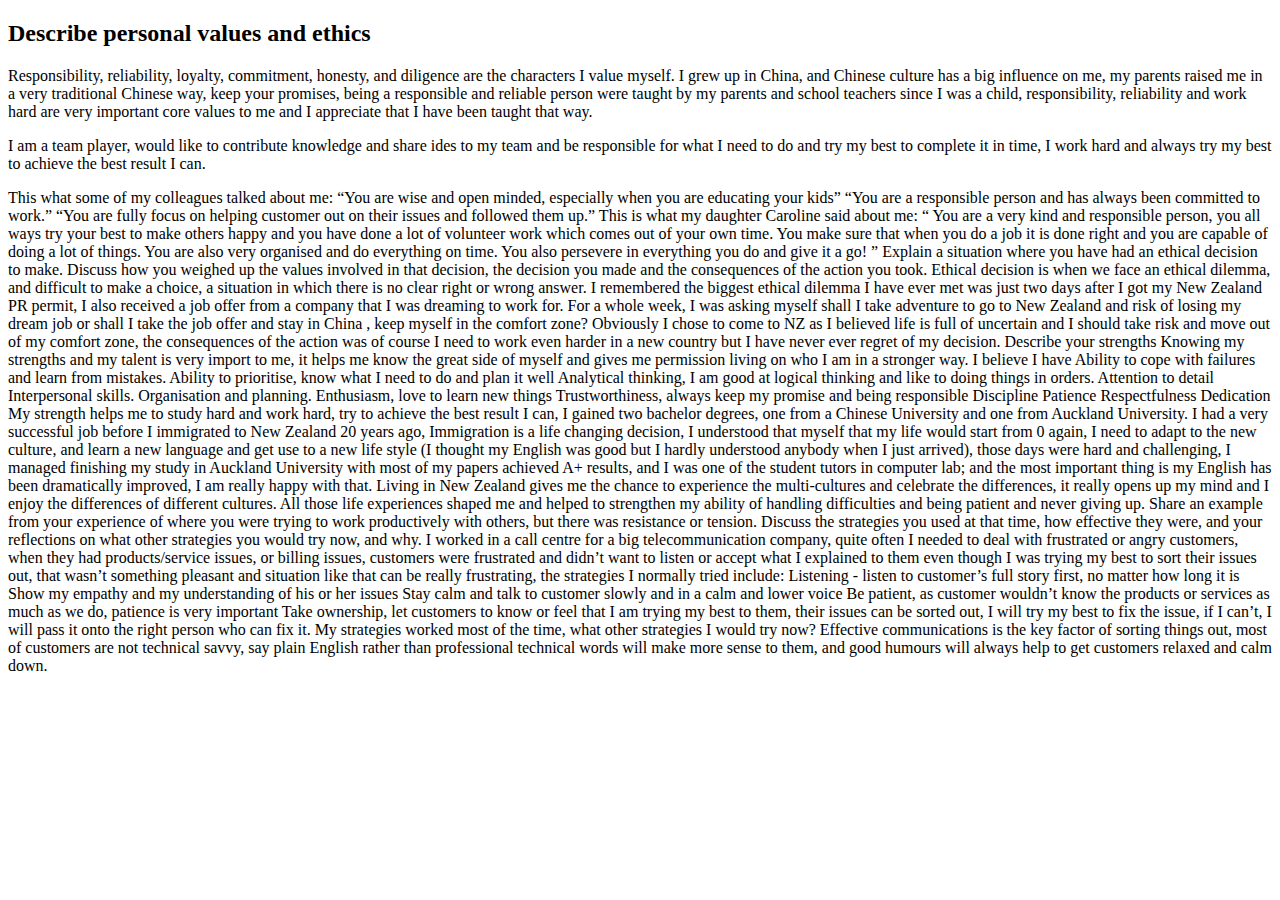
==== blog/sprint1-cultural.html @ b0ec541f "Add Sprint 1 and 2 cultural and technical html files" ====
<!DOCTYPE html>
<html lang="en">
    <head>
        <meta charset="UTF-8">
        <meta name="viewport" content="width=device-width, initial-scale=1.0">
        <meta http-equiv="X-UA-Compatible" content="ie=edge">
        <title>HTML Template</title>
    </head>
    <body>
     
        <h2>Describe personal values and ethics</h2>
    
        <p>Responsibility, reliability, loyalty, commitment, honesty, and diligence are the characters I value myself. I grew up in China, and Chinese culture has a big influence on me, my parents raised me in a very traditional Chinese way, keep your promises, being a responsible and reliable person were taught by my parents and school teachers since I was a child, responsibility, reliability  and work hard are very important core values to me and I appreciate that I have been taught that way.

        <p></p>I am a team player, would like to contribute knowledge and share ides to my team and be responsible for what I need to do and try my best to complete it in time, I work hard and always try my best to achieve the best result I can.</p>  

        This what some of my colleagues talked about me: “You are wise and open minded, especially when you are educating your kids”
“You are a responsible person and has always been committed to work.”
“You are fully focus on helping customer out on their issues and followed them up.”

This is what my daughter Caroline said about me: “ You are a very kind and responsible person, you all ways try your best to make others happy and you have done a lot of volunteer work which comes out of your own time. You make sure that when you do a job it is done right and you are capable of doing a lot of things. You are also very organised and do everything on time. You also persevere in everything you do and give it a go! ”

Explain a situation where you have had an ethical decision to make. Discuss how you weighed up the values involved in that decision, the decision you made and the consequences of the action you took.

Ethical decision is when we face an ethical dilemma, and difficult to make a choice, a situation in which there is no clear right or wrong answer. 
I remembered the biggest ethical dilemma I have ever met was just two days after I got my New Zealand PR permit, I also received a job offer from a company that I was dreaming to work for. For a whole week, I was asking myself shall I take adventure to go to New Zealand and risk of losing my dream job or shall I take the job offer and stay in China , keep myself in the comfort zone? Obviously I chose to come to NZ as I believed life is full of uncertain and I should take risk and move out of my comfort zone, the consequences of the action was of course I need to work even harder in a new country but I have never ever regret of my decision.

Describe your strengths

Knowing my strengths and my talent is very import to me, it helps me know the great side of myself and gives me permission living on who I am in a stronger way. I believe I have
Ability to cope with failures and learn from mistakes.
Ability to prioritise, know what I need to do and plan it well
Analytical thinking, I am good at logical thinking and like to doing things in orders.
Attention to detail
Interpersonal skills.
Organisation and planning.
Enthusiasm, love to learn new things 
Trustworthiness, always keep my promise and being responsible
Discipline
Patience
Respectfulness
Dedication
My strength helps me to study hard and work hard, try to achieve the best result I can, I gained two bachelor degrees, one from a Chinese University and one from Auckland University. 
I had a very successful job before I immigrated to New Zealand 20 years ago, Immigration is a life changing decision, I understood that myself that my life would start from 0 again,  I need to adapt to the new culture, and learn a new language and get use to a new life style (I thought my English was good but I hardly understood anybody when I just arrived), those days were hard and challenging, I managed finishing my study in Auckland University with most of my papers achieved A+ results, and I was one of the student tutors in computer lab; and the most important thing is my English has been dramatically improved, I am really happy with that.
Living in New Zealand gives me the chance to experience the multi-cultures and  celebrate the differences, it really opens up my mind and I enjoy the differences of different cultures.
All those life experiences shaped me and helped to strengthen my ability of handling difficulties and being patient and never giving up.

Share an example from your experience of where you were trying to work productively with others, but there was resistance or tension. Discuss the strategies you used at that time, how effective they were, and your reflections on what other strategies you would try now, and why.

I worked in a call centre for a big telecommunication company, quite often I needed to deal with frustrated  or angry customers, when they had products/service issues, or billing issues, customers were frustrated and didn’t want to listen  or accept what I explained to them even though I was trying my best to sort their issues out, that wasn’t something pleasant and situation like that can be really frustrating, the strategies I normally tried include:
Listening - listen to customer’s full story first, no matter how long it is
Show my empathy and my understanding of his or her issues
Stay calm and talk to customer slowly and in a calm and lower voice
Be patient, as customer wouldn’t know the products or services as much as we do, patience is very important
Take ownership, let customers to know or feel that I am trying my best to them, their issues can be sorted out, I will try my best to fix the issue, if I can’t, I will pass it onto the right person who can fix it.
My strategies worked most of the time, what other strategies I would try now? Effective communications is the key factor of sorting things out, most of customers are not technical savvy, say plain English rather than professional technical words will make more sense to them, and good humours will always help to get customers relaxed and calm down.
   
    </body>
</html>
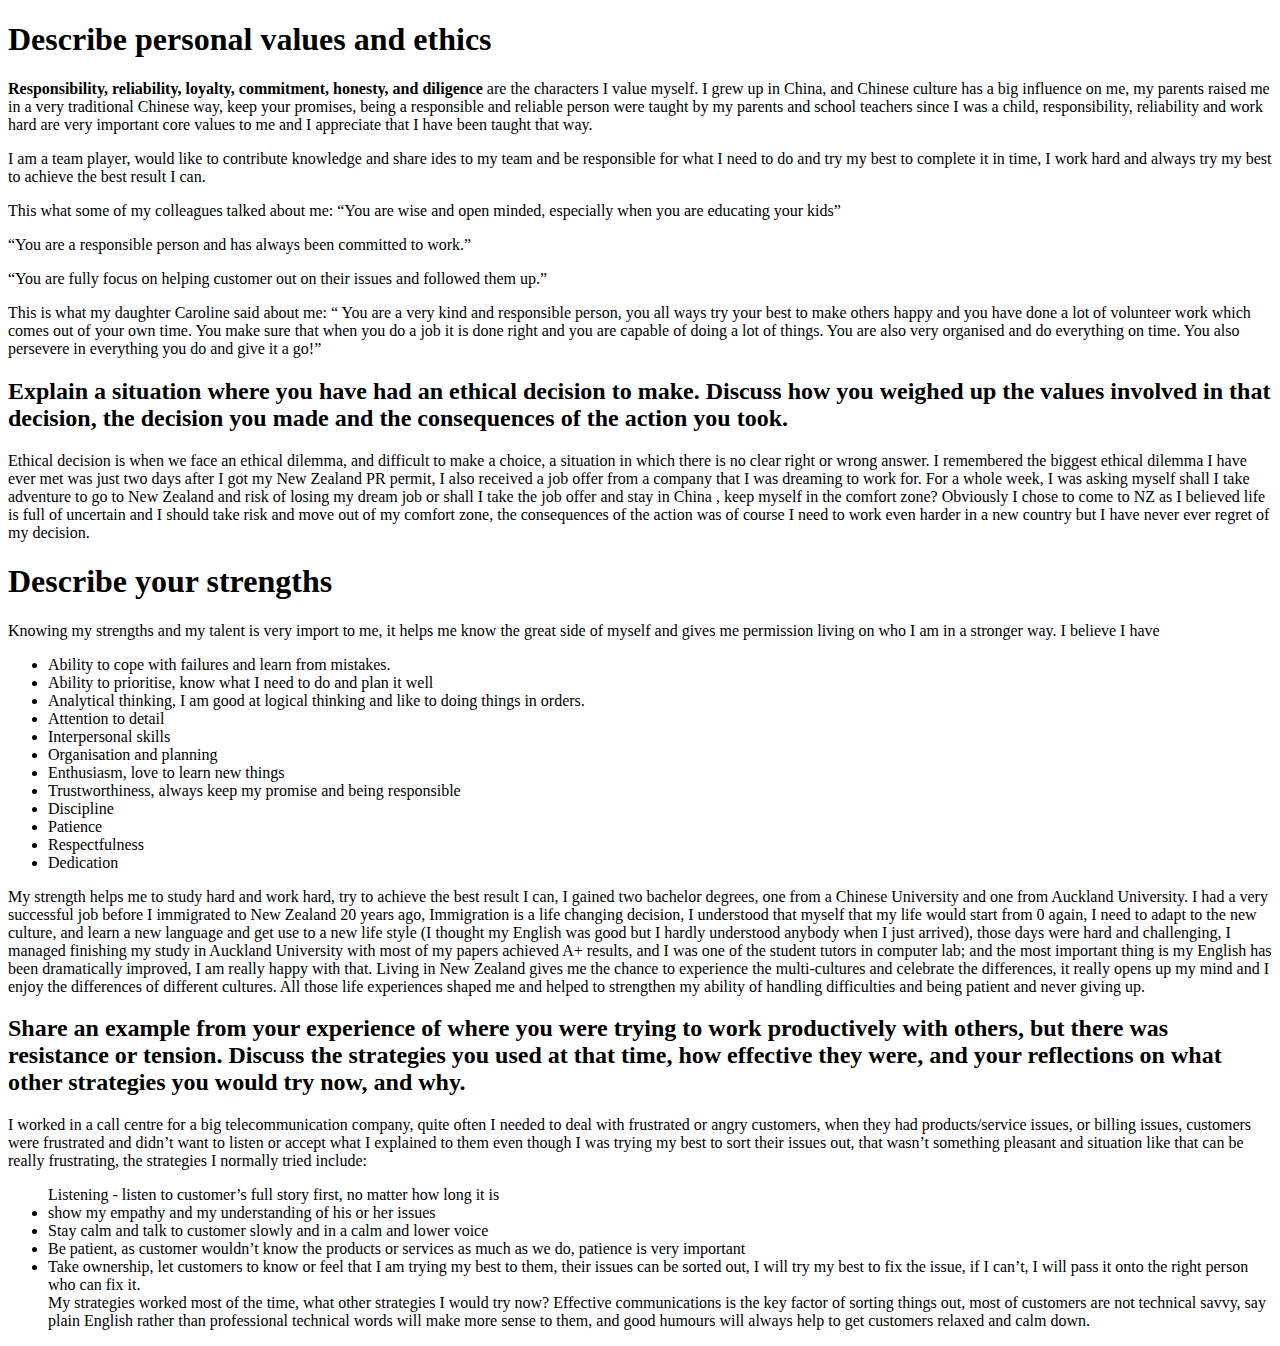
==== commit 51405815: "Updated sprint1 cultural and technical files" ====
--- a/blog/sprint1-cultural.html
+++ b/blog/sprint1-cultural.html
@@ -4,56 +4,79 @@
         <meta charset="UTF-8">
         <meta name="viewport" content="width=device-width, initial-scale=1.0">
         <meta http-equiv="X-UA-Compatible" content="ie=edge">
-        <title>HTML Template</title>
+        <link href="styles/main.css" rel="stylesheet" type="text/css">
+        <title>Identity, Values and Strengths Exploration</title>
     </head>
     <body>
-     
-        <h2>Describe personal values and ethics</h2>
+        
+        <h1>Describe personal values and ethics</h1>
     
-        <p>Responsibility, reliability, loyalty, commitment, honesty, and diligence are the characters I value myself. I grew up in China, and Chinese culture has a big influence on me, my parents raised me in a very traditional Chinese way, keep your promises, being a responsible and reliable person were taught by my parents and school teachers since I was a child, responsibility, reliability  and work hard are very important core values to me and I appreciate that I have been taught that way.
+        <p><b>Responsibility, reliability, loyalty, commitment, honesty, and diligence</b> are the characters I value myself. 
+        I grew up in China, and Chinese culture has a big influence on me, my parents raised me in a very traditional Chinese way, 
+        keep your promises, being a responsible and reliable person were taught by my parents and school teachers since I was a child, 
+        responsibility, reliability  and work hard are very important core values to me and I appreciate that I have been taught that way.</p>
 
-        <p></p>I am a team player, would like to contribute knowledge and share ides to my team and be responsible for what I need to do and try my best to complete it in time, I work hard and always try my best to achieve the best result I can.</p>  
+        <p>I am a team player, would like to contribute knowledge and share ides to my team and be responsible for what I need to do and 
+            try my best to complete it in time, I work hard and always try my best to achieve the best result I can.</p>  
 
-        This what some of my colleagues talked about me: “You are wise and open minded, especially when you are educating your kids”
-“You are a responsible person and has always been committed to work.”
-“You are fully focus on helping customer out on their issues and followed them up.”
+        <p>This what some of my colleagues talked about me: “You are wise and open minded, especially when you are educating your kids”</p>
+        <p>“You are a responsible person and has always been committed to work.”</p>
+        <p>“You are fully focus on helping customer out on their issues and followed them up.”</p>
 
-This is what my daughter Caroline said about me: “ You are a very kind and responsible person, you all ways try your best to make others happy and you have done a lot of volunteer work which comes out of your own time. You make sure that when you do a job it is done right and you are capable of doing a lot of things. You are also very organised and do everything on time. You also persevere in everything you do and give it a go! ”
+        <p>This is what my daughter Caroline said about me: “ You are a very kind and responsible person, you all ways try your best to make others happy and 
+            you have done a lot of volunteer work which comes out of your own time. You make sure that when you do a job it is done right and you are capable 
+            of doing a lot of things. You are also very organised and do everything on time. You also persevere in everything you do and give it a go!”
+        </p>
 
-Explain a situation where you have had an ethical decision to make. Discuss how you weighed up the values involved in that decision, the decision you made and the consequences of the action you took.
+        <h2>Explain a situation where you have had an ethical decision to make. Discuss how you weighed up the values involved in that decision, 
+            the decision you made and the consequences of the action you took.</h2>
 
-Ethical decision is when we face an ethical dilemma, and difficult to make a choice, a situation in which there is no clear right or wrong answer. 
-I remembered the biggest ethical dilemma I have ever met was just two days after I got my New Zealand PR permit, I also received a job offer from a company that I was dreaming to work for. For a whole week, I was asking myself shall I take adventure to go to New Zealand and risk of losing my dream job or shall I take the job offer and stay in China , keep myself in the comfort zone? Obviously I chose to come to NZ as I believed life is full of uncertain and I should take risk and move out of my comfort zone, the consequences of the action was of course I need to work even harder in a new country but I have never ever regret of my decision.
+        <p>Ethical decision is when we face an ethical dilemma, and difficult to make a choice, a situation in which there is no clear right or wrong answer. 
+            I remembered the biggest ethical dilemma I have ever met was just two days after I got my New Zealand PR permit, I also received a job offer 
+            from a company that I was dreaming to work for. For a whole week, I was asking myself shall I take adventure to go to New Zealand and risk of 
+            losing my dream job or shall I take the job offer and stay in China , keep myself in the comfort zone? Obviously I chose to come to NZ as 
+            I believed life is full of uncertain and I should take risk and move out of my comfort zone, the consequences of the action was of course 
+            I need to work even harder in a new country but I have never ever regret of my decision.
+        </p>
 
-Describe your strengths
+        <h1>Describe your strengths</h1>
 
-Knowing my strengths and my talent is very import to me, it helps me know the great side of myself and gives me permission living on who I am in a stronger way. I believe I have
-Ability to cope with failures and learn from mistakes.
-Ability to prioritise, know what I need to do and plan it well
-Analytical thinking, I am good at logical thinking and like to doing things in orders.
-Attention to detail
-Interpersonal skills.
-Organisation and planning.
-Enthusiasm, love to learn new things 
-Trustworthiness, always keep my promise and being responsible
-Discipline
-Patience
-Respectfulness
-Dedication
-My strength helps me to study hard and work hard, try to achieve the best result I can, I gained two bachelor degrees, one from a Chinese University and one from Auckland University. 
-I had a very successful job before I immigrated to New Zealand 20 years ago, Immigration is a life changing decision, I understood that myself that my life would start from 0 again,  I need to adapt to the new culture, and learn a new language and get use to a new life style (I thought my English was good but I hardly understood anybody when I just arrived), those days were hard and challenging, I managed finishing my study in Auckland University with most of my papers achieved A+ results, and I was one of the student tutors in computer lab; and the most important thing is my English has been dramatically improved, I am really happy with that.
-Living in New Zealand gives me the chance to experience the multi-cultures and  celebrate the differences, it really opens up my mind and I enjoy the differences of different cultures.
-All those life experiences shaped me and helped to strengthen my ability of handling difficulties and being patient and never giving up.
+        <p>Knowing my strengths and my talent is very import to me, it helps me know the great side of myself and gives me permission living on who I am 
+            in a stronger way. I believe I have</p>
+            <ul>
+                <li>Ability to cope with failures and learn from mistakes.</li>
+                <li>Ability to prioritise, know what I need to do and plan it well</li>
+                <li>Analytical thinking, I am good at logical thinking and like to doing things in orders.</li>
+                <li>Attention to detail</li>
+                <li>Interpersonal skills</li>
+                <li>Organisation and planning</li>
+                <li>Enthusiasm, love to learn new things</li>
+                <li>Trustworthiness, always keep my promise and being responsible</li>
+                <li>Discipline</li>
+                <li>Patience</li>
+                <li>Respectfulness</li>
+                <li>Dedication</li>
+            </ul>
+        </p>
+        <p>My strength helps me to study hard and work hard, try to achieve the best result I can, I gained two bachelor degrees, one from a Chinese University and one from Auckland University. 
+            I had a very successful job before I immigrated to New Zealand 20 years ago, Immigration is a life changing decision, I understood that myself that my life would start from 0 again,  I need to adapt to the new culture, and learn a new language and get use to a new life style (I thought my English was good but I hardly understood anybody when I just arrived), those days were hard and challenging, I managed finishing my study in Auckland University with most of my papers achieved A+ results, and I was one of the student tutors in computer lab; and the most important thing is my English has been dramatically improved, I am really happy with that.
+            Living in New Zealand gives me the chance to experience the multi-cultures and  celebrate the differences, it really opens up my mind and I enjoy the differences of different cultures.
+            All those life experiences shaped me and helped to strengthen my ability of handling difficulties and being patient and never giving up.
+        </p>
 
-Share an example from your experience of where you were trying to work productively with others, but there was resistance or tension. Discuss the strategies you used at that time, how effective they were, and your reflections on what other strategies you would try now, and why.
-
-I worked in a call centre for a big telecommunication company, quite often I needed to deal with frustrated  or angry customers, when they had products/service issues, or billing issues, customers were frustrated and didn’t want to listen  or accept what I explained to them even though I was trying my best to sort their issues out, that wasn’t something pleasant and situation like that can be really frustrating, the strategies I normally tried include:
-Listening - listen to customer’s full story first, no matter how long it is
-Show my empathy and my understanding of his or her issues
-Stay calm and talk to customer slowly and in a calm and lower voice
-Be patient, as customer wouldn’t know the products or services as much as we do, patience is very important
-Take ownership, let customers to know or feel that I am trying my best to them, their issues can be sorted out, I will try my best to fix the issue, if I can’t, I will pass it onto the right person who can fix it.
-My strategies worked most of the time, what other strategies I would try now? Effective communications is the key factor of sorting things out, most of customers are not technical savvy, say plain English rather than professional technical words will make more sense to them, and good humours will always help to get customers relaxed and calm down.
-   
+        <h2>Share an example from your experience of where you were trying to work productively with others, 
+        but there was resistance or tension. Discuss the strategies you used at that time, how effective they were, 
+        and your reflections on what other strategies you would try now, and why.
+        </h2>
+    
+        <p>I worked in a call centre for a big telecommunication company, quite often I needed to deal with frustrated  or angry customers, when they had products/service issues, or billing issues, customers were frustrated and didn’t want to listen  or accept what I explained to them even though I was trying my best to sort their issues out, that wasn’t something pleasant and situation like that can be really frustrating, the strategies I normally tried include:
+            <ul>Listening - listen to customer’s full story first, no matter how long it is
+                <li>show my empathy and my understanding of his or her issues</li>
+                <li>Stay calm and talk to customer slowly and in a calm and lower voice</li>
+                <li>Be patient, as customer wouldn’t know the products or services as much as we do, patience is very important</li>
+                <li>Take ownership, let customers to know or feel that I am trying my best to them, their issues can be sorted out, I will try my best to fix the issue, if I can’t, I will pass it onto the right person who can fix it.</li>
+                    My strategies worked most of the time, what other strategies I would try now? Effective communications is the key factor of sorting things out, most of customers are not technical savvy, say plain English rather than professional technical words will make more sense to them, and good humours will always help to get customers relaxed and calm down.
+            </ul> 
+        </p>  
     </body>
 </html>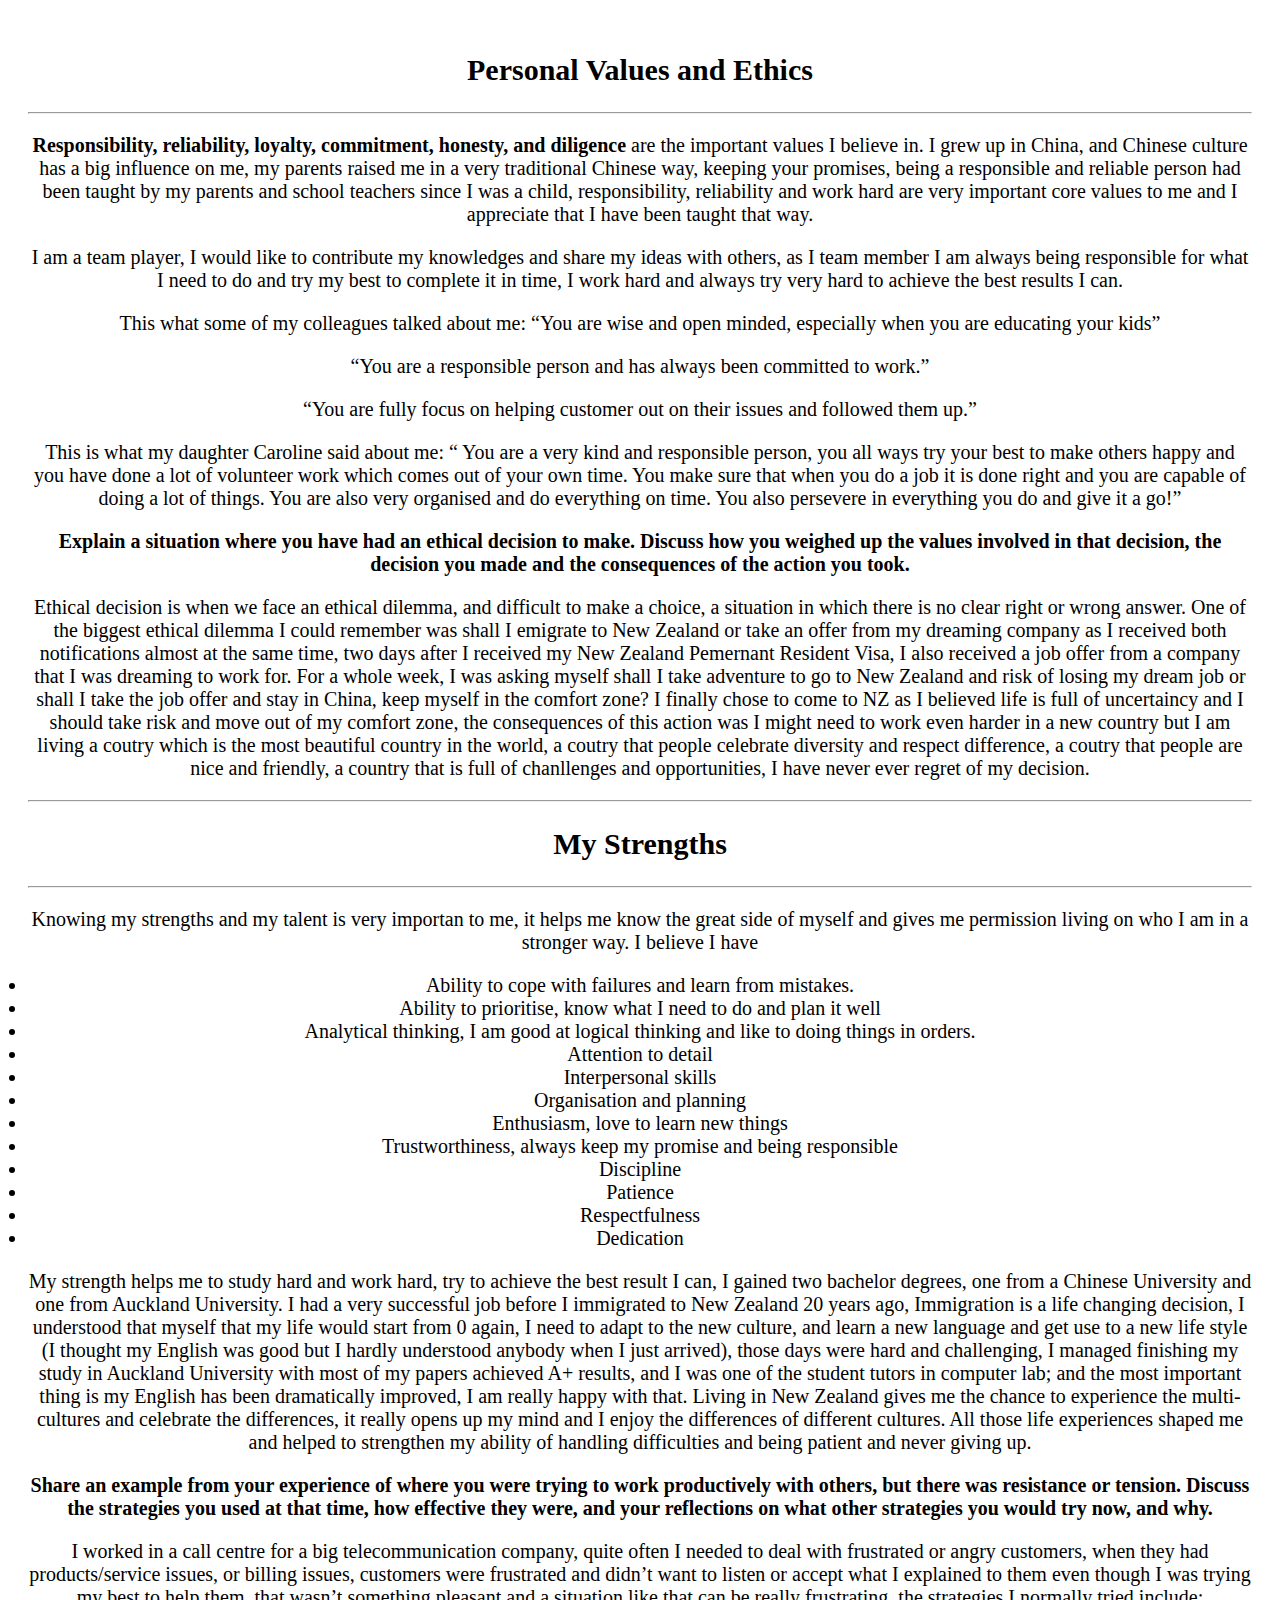
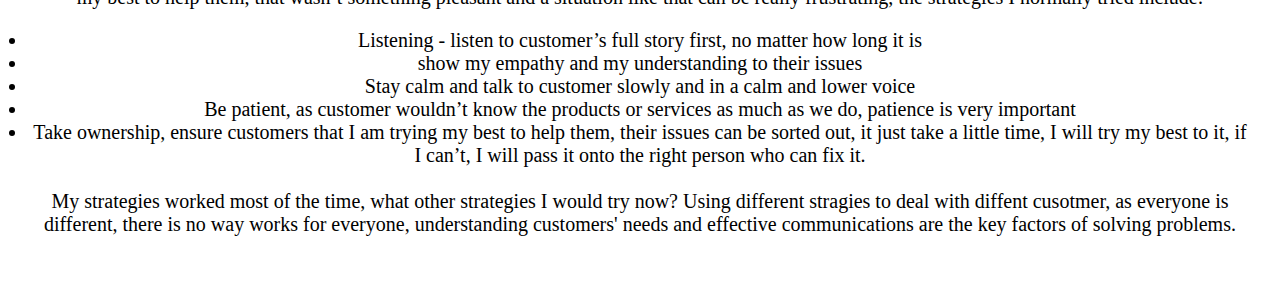
==== commit 5e410a05: "Updated sprint1 cultural and added sprint2-technical" ====
--- a/blog/sprint1-cultural.html
+++ b/blog/sprint1-cultural.html
@@ -4,79 +4,97 @@
         <meta charset="UTF-8">
         <meta name="viewport" content="width=device-width, initial-scale=1.0">
         <meta http-equiv="X-UA-Compatible" content="ie=edge">
-        <link href="styles/main.css" rel="stylesheet" type="text/css">
+        <link href="../styles/main.css" rel="stylesheet" type="text/css" />
         <title>Identity, Values and Strengths Exploration</title>
     </head>
     <body>
-        
-        <h1>Describe personal values and ethics</h1>
+        <div class="bggrey">
+            <h2>Personal Values and Ethics</h2>
+            <hr class="hr">
+        </div>
+        <div class="font4Tech">
+            <p>
+                <strong>Responsibility, reliability, loyalty, commitment, honesty, and diligence</strong> are the important values I believe in. 
+                I grew up in China, and Chinese culture has a big influence on me, my parents raised me in a very traditional Chinese way, 
+                keeping your promises, being a responsible and reliable person had been taught by my parents and school teachers since I was a child, 
+                responsibility, reliability  and work hard are very important core values to me and I appreciate that I have been taught that way.
+            </p>
+
+            <p>
+                I am a team player, I would like to contribute my knowledges and share my ideas with others, as I team member I am always being responsible for what I need to do and try my best to complete it in time, I work hard and always try very hard to achieve the best results I can.
+            </p>  
+
+            <p>
+                This what some of my colleagues talked about me: “You are wise and open minded, especially when you are educating your kids”
+            </p>
+            <p>
+                “You are a responsible person and has always been committed to work.”
+            </p>
+            <p>
+                “You are fully focus on helping customer out on their issues and followed them up.”
+            </p>
+
+            <p>
+                This is what my daughter Caroline said about me: “ You are a very kind and responsible person, you all ways try your best to make others happy and 
+                you have done a lot of volunteer work which comes out of your own time. You make sure that when you do a job it is done right and you are capable of doing a lot of things. You are also very organised and do everything on time. You also persevere in everything you do and give it a go!”
+            </p>
+
+            <strong>Explain a situation where you have had an ethical decision to make. Discuss how you weighed up the values involved in that decision, 
+            the decision you made and the consequences of the action you took.</strong>
+           
+
+            <p>
+                Ethical decision is when we face an ethical dilemma, and difficult to make a choice, a situation in which there is no clear right or wrong answer. 
+                One of the biggest ethical dilemma I could remember was shall I emigrate to New Zealand or take an offer from my dreaming company as I received both notifications almost at the same time, two days after I received my New Zealand Pemernant Resident Visa, I also received a job offer 
+                from a company that I was dreaming to work for. For a whole week, I was asking myself shall I take adventure to go to New Zealand and risk of losing my dream job or shall I take the job offer and stay in China, keep myself in the comfort zone? I finally chose to come to NZ as 
+                I believed life is full of uncertaincy and I should take risk and move out of my comfort zone, the consequences of this action was I might need to work even harder in a new country but I am living a coutry which is the most beautiful country in the world, a coutry that people celebrate diversity and respect difference, a coutry that people are nice and friendly, a country that is full of chanllenges and opportunities, I have never ever regret of my decision.
+            </p>
+         </div>  
+         <hr class="hr">
+        <div class="bggrey">
+            <h2>My Strengths</h2>
+            <hr class="hr">
+        </div>
+         <div class="font4Tech">   
+            <p>
+                Knowing my strengths and my talent is very importan to me, it helps me know the great side of myself and gives me permission living on who I am in a stronger way. I believe I have
+            </p>
+                
+                    <li>Ability to cope with failures and learn from mistakes.</li>
+                    <li>Ability to prioritise, know what I need to do and plan it well</li>
+                    <li>Analytical thinking, I am good at logical thinking and like to doing things in orders.</li>
+                    <li>Attention to detail</li>
+                    <li>Interpersonal skills</li>
+                    <li>Organisation and planning</li>
+                    <li>Enthusiasm, love to learn new things</li>
+                    <li>Trustworthiness, always keep my promise and being responsible</li>
+                    <li>Discipline</li>
+                    <li>Patience</li>
+                    <li>Respectfulness</li>
+                    <li>Dedication</li>
+                
+            </p>
+            <p>
+                My strength helps me to study hard and work hard, try to achieve the best result I can, I gained two bachelor degrees, one from a Chinese University and one from Auckland University. 
+                I had a very successful job before I immigrated to New Zealand 20 years ago, Immigration is a life changing decision, I understood that myself that my life would start from 0 again,  I need to adapt to the new culture, and learn a new language and get use to a new life style (I thought my English was good but I hardly understood anybody when I just arrived), those days were hard and challenging, I managed finishing my study in Auckland University with most of my papers achieved A+ results, and I was one of the student tutors in computer lab; and the most important thing is my English has been dramatically improved, I am really happy with that.
+                Living in New Zealand gives me the chance to experience the multi-cultures and  celebrate the differences, it really opens up my mind and I enjoy the differences of different cultures.
+                All those life experiences shaped me and helped to strengthen my ability of handling difficulties and being patient and never giving up.
+            </p>
+
+            <strong>Share an example from your experience of where you were trying to work productively with others, but there was resistance or tension. Discuss the strategies you used at that time, how effective they were, and your reflections on what other strategies you would try now, and why.</strong>
     
-        <p><b>Responsibility, reliability, loyalty, commitment, honesty, and diligence</b> are the characters I value myself. 
-        I grew up in China, and Chinese culture has a big influence on me, my parents raised me in a very traditional Chinese way, 
-        keep your promises, being a responsible and reliable person were taught by my parents and school teachers since I was a child, 
-        responsibility, reliability  and work hard are very important core values to me and I appreciate that I have been taught that way.</p>
-
-        <p>I am a team player, would like to contribute knowledge and share ides to my team and be responsible for what I need to do and 
-            try my best to complete it in time, I work hard and always try my best to achieve the best result I can.</p>  
-
-        <p>This what some of my colleagues talked about me: “You are wise and open minded, especially when you are educating your kids”</p>
-        <p>“You are a responsible person and has always been committed to work.”</p>
-        <p>“You are fully focus on helping customer out on their issues and followed them up.”</p>
-
-        <p>This is what my daughter Caroline said about me: “ You are a very kind and responsible person, you all ways try your best to make others happy and 
-            you have done a lot of volunteer work which comes out of your own time. You make sure that when you do a job it is done right and you are capable 
-            of doing a lot of things. You are also very organised and do everything on time. You also persevere in everything you do and give it a go!”
-        </p>
-
-        <h2>Explain a situation where you have had an ethical decision to make. Discuss how you weighed up the values involved in that decision, 
-            the decision you made and the consequences of the action you took.</h2>
-
-        <p>Ethical decision is when we face an ethical dilemma, and difficult to make a choice, a situation in which there is no clear right or wrong answer. 
-            I remembered the biggest ethical dilemma I have ever met was just two days after I got my New Zealand PR permit, I also received a job offer 
-            from a company that I was dreaming to work for. For a whole week, I was asking myself shall I take adventure to go to New Zealand and risk of 
-            losing my dream job or shall I take the job offer and stay in China , keep myself in the comfort zone? Obviously I chose to come to NZ as 
-            I believed life is full of uncertain and I should take risk and move out of my comfort zone, the consequences of the action was of course 
-            I need to work even harder in a new country but I have never ever regret of my decision.
-        </p>
-
-        <h1>Describe your strengths</h1>
-
-        <p>Knowing my strengths and my talent is very import to me, it helps me know the great side of myself and gives me permission living on who I am 
-            in a stronger way. I believe I have</p>
-            <ul>
-                <li>Ability to cope with failures and learn from mistakes.</li>
-                <li>Ability to prioritise, know what I need to do and plan it well</li>
-                <li>Analytical thinking, I am good at logical thinking and like to doing things in orders.</li>
-                <li>Attention to detail</li>
-                <li>Interpersonal skills</li>
-                <li>Organisation and planning</li>
-                <li>Enthusiasm, love to learn new things</li>
-                <li>Trustworthiness, always keep my promise and being responsible</li>
-                <li>Discipline</li>
-                <li>Patience</li>
-                <li>Respectfulness</li>
-                <li>Dedication</li>
-            </ul>
-        </p>
-        <p>My strength helps me to study hard and work hard, try to achieve the best result I can, I gained two bachelor degrees, one from a Chinese University and one from Auckland University. 
-            I had a very successful job before I immigrated to New Zealand 20 years ago, Immigration is a life changing decision, I understood that myself that my life would start from 0 again,  I need to adapt to the new culture, and learn a new language and get use to a new life style (I thought my English was good but I hardly understood anybody when I just arrived), those days were hard and challenging, I managed finishing my study in Auckland University with most of my papers achieved A+ results, and I was one of the student tutors in computer lab; and the most important thing is my English has been dramatically improved, I am really happy with that.
-            Living in New Zealand gives me the chance to experience the multi-cultures and  celebrate the differences, it really opens up my mind and I enjoy the differences of different cultures.
-            All those life experiences shaped me and helped to strengthen my ability of handling difficulties and being patient and never giving up.
-        </p>
-
-        <h2>Share an example from your experience of where you were trying to work productively with others, 
-        but there was resistance or tension. Discuss the strategies you used at that time, how effective they were, 
-        and your reflections on what other strategies you would try now, and why.
-        </h2>
-    
-        <p>I worked in a call centre for a big telecommunication company, quite often I needed to deal with frustrated  or angry customers, when they had products/service issues, or billing issues, customers were frustrated and didn’t want to listen  or accept what I explained to them even though I was trying my best to sort their issues out, that wasn’t something pleasant and situation like that can be really frustrating, the strategies I normally tried include:
-            <ul>Listening - listen to customer’s full story first, no matter how long it is
-                <li>show my empathy and my understanding of his or her issues</li>
-                <li>Stay calm and talk to customer slowly and in a calm and lower voice</li>
-                <li>Be patient, as customer wouldn’t know the products or services as much as we do, patience is very important</li>
-                <li>Take ownership, let customers to know or feel that I am trying my best to them, their issues can be sorted out, I will try my best to fix the issue, if I can’t, I will pass it onto the right person who can fix it.</li>
-                    My strategies worked most of the time, what other strategies I would try now? Effective communications is the key factor of sorting things out, most of customers are not technical savvy, say plain English rather than professional technical words will make more sense to them, and good humours will always help to get customers relaxed and calm down.
-            </ul> 
-        </p>  
+            <p>
+                I worked in a call centre for a big telecommunication company, quite often I needed to deal with frustrated  or angry customers, when they had products/service issues, or billing issues, customers were frustrated and didn’t want to listen  or accept what I explained to them even though I was trying my best to help them, that wasn’t something pleasant and a situation like that can be really frustrating, the strategies I normally tried include:
+                    
+                    <li>Listening - listen to customer’s full story first, no matter how long it is</li>
+                    <li>show my empathy and my understanding to their issues</li>
+                    <li>Stay calm and talk to customer slowly and in a calm and lower voice</li>
+                    <li>Be patient, as customer wouldn’t know the products or services as much as we do, patience is very important</li>
+                    <li>Take ownership, ensure customers that I am trying my best to help them, their issues can be sorted out, it just take a little time, I will try my best to it, if I can’t, I will pass it onto the right person who can fix it.</li> <br>
+                        
+                    My strategies worked most of the time, what other strategies I would try now? Using different stragies to deal with diffent cusotmer, as everyone is different, there is no way works for everyone, understanding customers' needs and effective communications are the key factors of solving problems. 
+                  
+            </p>  
+        </div>
     </body>
 </html>--- a/styles/main.css
+++ b/styles/main.css
@@ -0,0 +1,156 @@
+* {
+	box-sizing: border-box
+}
+
+/** define the sytle of body */
+body {
+	font-family: 'Indie Flower', cursive;
+	padding: 20px;
+	font-size: 20px;
+	text-align: center;
+}
+
+/** define the style of the Blog's name */
+.blogname {
+	padding: 0px;
+	font-size: 40px;
+	font-color: #191970;
+	text-align: center;
+	background: transparent;
+	background-image: url("juice.jpg");
+    height: 50%; 
+    background-position: center;
+    background-repeat: no-repeat;
+    background-size: cover;
+}
+
+/** define the style of sub-titles*/
+.sectionname {
+	padding: 0px;
+	font-size: 20px;
+	text-align: center;
+	width: 100%;
+	background-color:#C0C0C0;
+	
+}
+
+/** define the horizontal line effet */
+.hr{ 
+    display: block;
+    margin-top: 0.5em;
+    margin-bottom: 0.5em;
+    margin-left: auto;
+    margin-right: auto;
+    border-style: inset;
+    border-width: 0.5px;
+
+} 
+
+/* Create two columns that float next to eachother */
+.leftcolumn {
+    float: left;
+    width: 30%;
+    margin-top: 6px;
+    padding: 20px;
+}
+
+.rightcolumn {
+    float: right;
+    width: 70%;
+    margin-top: 6px;
+    padding: 20px;
+}
+/** define the dot between the words in header */
+.dot {
+    height: 15px;
+    width: 15px;
+    background-color: black;
+    border-radius: 50%;
+    display: inline-block;
+}
+
+.smalldot{
+	 height: 8px;
+    width: 8px;
+    background-color: #800080;
+    border-radius: 50%;
+    display: inline-block;
+}
+/** define the background colour */
+.bg {
+    background-color: #E6E6FA;
+    background-size: cover;
+}
+
+/** take off the bullet point */
+ul{
+	list-style-type: none;
+	margin: 0;
+	padding: 0;
+}
+/** define the font shadow effet */
+.topRight {
+	color: black;
+	text-shadow: 10px -10px 6px #ff00ff;
+	font-size: 40px;
+}
+
+/** define the font outline effet */
+
+.outline {
+	color: black;
+	text-shadow: 0px 0px 6px gold;
+	font-size: 60px;
+}
+
+.alignRight {
+	text-align: right;
+}
+.footer {
+	padding: 10px;
+	text-align: centre;
+	background: #2F4F4F;
+	margin-top: 10px;
+	color: white;
+}
+
+.glow {
+	color: #FF00FF;
+	text-shadow: 0px 0px 6px #FF00FF;
+	font-size: 30px;
+}
+.fa {
+	padding:10px;
+	font-size: 30px;
+  	width: 50px;
+  	text-align: center;
+  	text-decoration: none;
+  	margin: 5px 2px;
+}
+
+.fa:hover{
+	 opacity: 0.7;
+}
+
+.fa-facebook {
+	background: #3B5998;
+	color: white;
+
+}
+/* Clear floats after the columns */
+.row:after {
+	content: "";
+	display: table;
+	clear: both;
+}
+/* Responsive layout - when the screen is 
+less than 600px wide, make the two columns 
+stack on top of each other instead of next 
+to each other */
+@media screeen and (max-width: 800px){
+	.leftcolumn, .rightcolumn{
+
+	width: 100%;
+	padding: 0;
+}
+}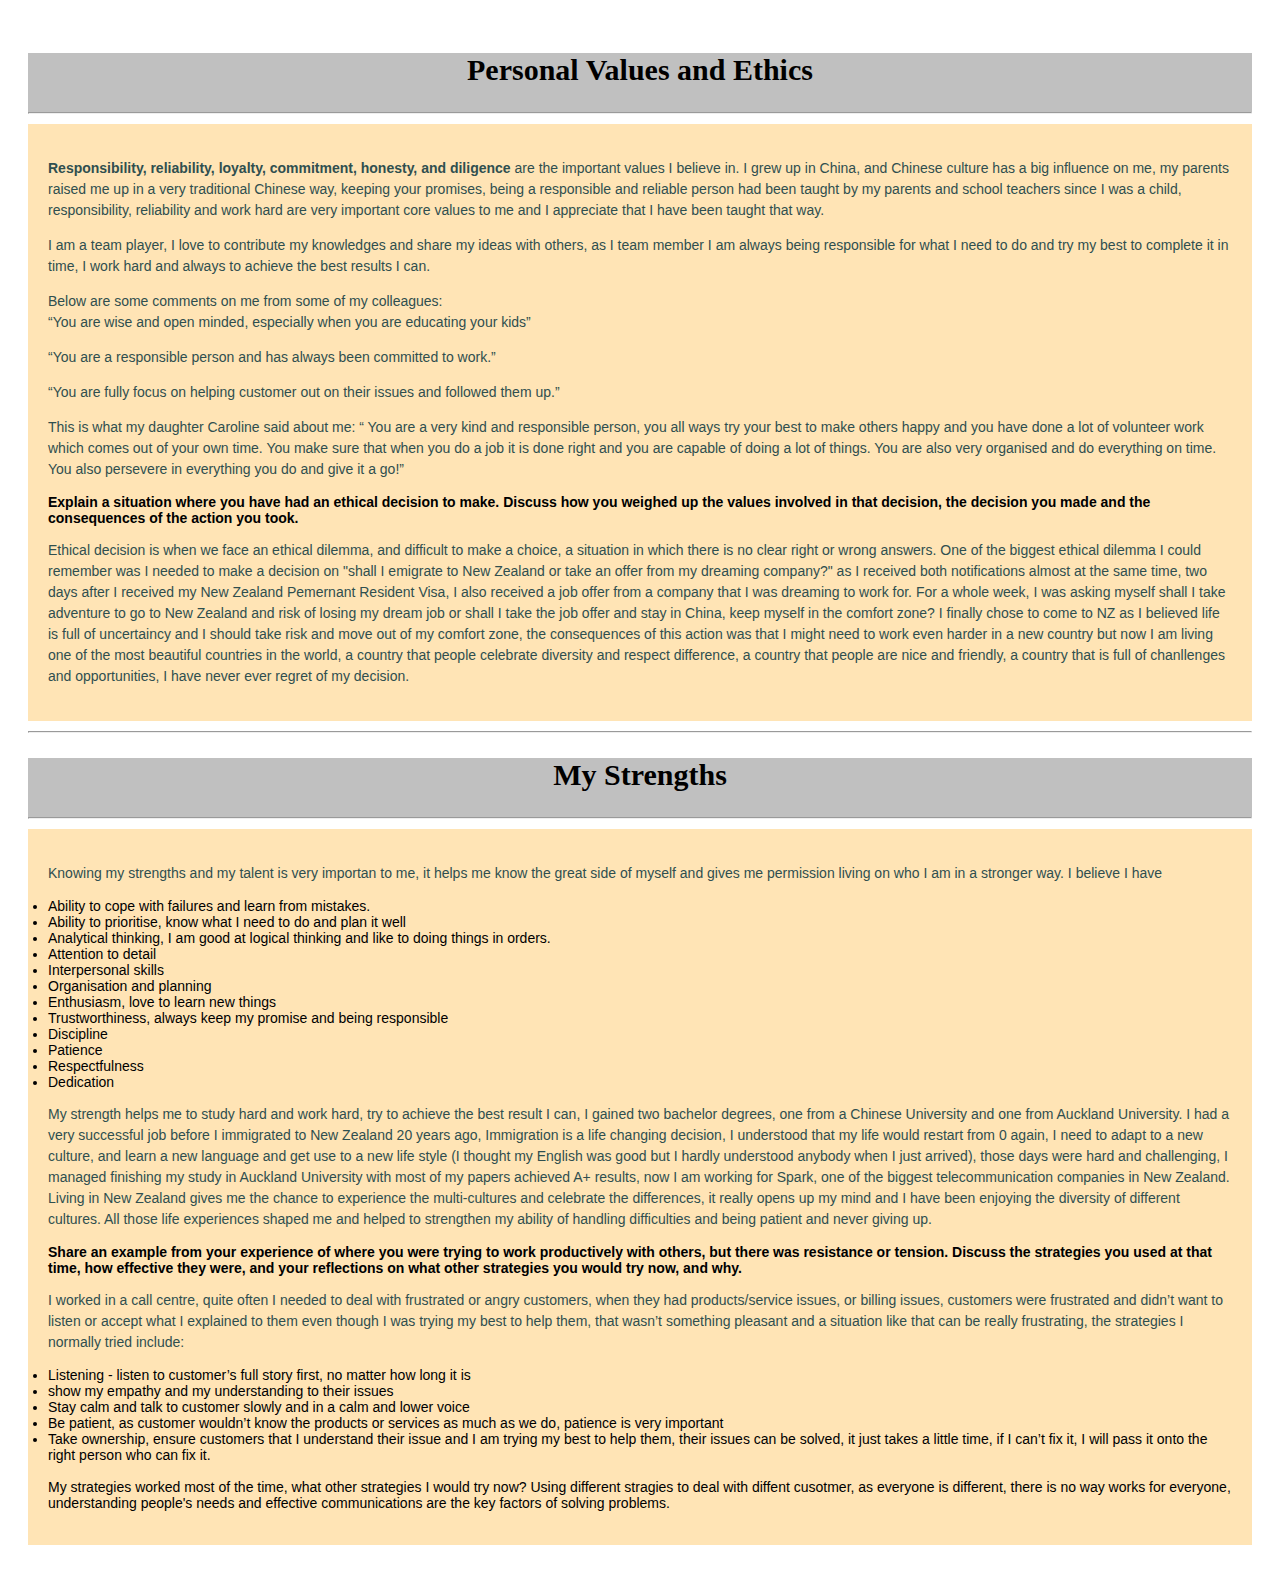
==== commit 183a7d59: "Updated sprint 1 cultural, and index.html" ====
--- a/blog/sprint1-cultural.html
+++ b/blog/sprint1-cultural.html
@@ -15,17 +15,19 @@
         <div class="font4Tech">
             <p>
                 <strong>Responsibility, reliability, loyalty, commitment, honesty, and diligence</strong> are the important values I believe in. 
-                I grew up in China, and Chinese culture has a big influence on me, my parents raised me in a very traditional Chinese way, 
+                I grew up in China, and Chinese culture has a big influence on me, my parents raised me up in a very traditional Chinese way, 
                 keeping your promises, being a responsible and reliable person had been taught by my parents and school teachers since I was a child, 
                 responsibility, reliability  and work hard are very important core values to me and I appreciate that I have been taught that way.
             </p>
 
             <p>
-                I am a team player, I would like to contribute my knowledges and share my ideas with others, as I team member I am always being responsible for what I need to do and try my best to complete it in time, I work hard and always try very hard to achieve the best results I can.
+                I am a team player, I love to contribute my knowledges and share my ideas with others, as I team member I am always being responsible for what I need to do and try my best to complete it in time, I work hard and always to achieve the best results I can.
             </p>  
 
             <p>
-                This what some of my colleagues talked about me: “You are wise and open minded, especially when you are educating your kids”
+                Below are some comments on me from some of my colleagues:<br> 
+
+                “You are wise and open minded, especially when you are educating your kids”
             </p>
             <p>
                 “You are a responsible person and has always been committed to work.”
@@ -35,8 +37,7 @@
             </p>
 
             <p>
-                This is what my daughter Caroline said about me: “ You are a very kind and responsible person, you all ways try your best to make others happy and 
-                you have done a lot of volunteer work which comes out of your own time. You make sure that when you do a job it is done right and you are capable of doing a lot of things. You are also very organised and do everything on time. You also persevere in everything you do and give it a go!”
+                This is what my daughter Caroline said about me: “ You are a very kind and responsible person, you all ways try your best to make others happy and you have done a lot of volunteer work which comes out of your own time. You make sure that when you do a job it is done right and you are capable of doing a lot of things. You are also very organised and do everything on time. You also persevere in everything you do and give it a go!”
             </p>
 
             <strong>Explain a situation where you have had an ethical decision to make. Discuss how you weighed up the values involved in that decision, 
@@ -44,10 +45,10 @@
            
 
             <p>
-                Ethical decision is when we face an ethical dilemma, and difficult to make a choice, a situation in which there is no clear right or wrong answer. 
-                One of the biggest ethical dilemma I could remember was shall I emigrate to New Zealand or take an offer from my dreaming company as I received both notifications almost at the same time, two days after I received my New Zealand Pemernant Resident Visa, I also received a job offer 
+                Ethical decision is when we face an ethical dilemma, and difficult to make a choice, a situation in which there is no clear right or wrong answers. 
+                One of the biggest ethical dilemma I could remember was I needed to make a decision on "shall I emigrate to New Zealand or take an offer from my dreaming company?" as I received both notifications almost at the same time, two days after I received my New Zealand Pemernant Resident Visa, I also received a job offer 
                 from a company that I was dreaming to work for. For a whole week, I was asking myself shall I take adventure to go to New Zealand and risk of losing my dream job or shall I take the job offer and stay in China, keep myself in the comfort zone? I finally chose to come to NZ as 
-                I believed life is full of uncertaincy and I should take risk and move out of my comfort zone, the consequences of this action was I might need to work even harder in a new country but I am living a coutry which is the most beautiful country in the world, a coutry that people celebrate diversity and respect difference, a coutry that people are nice and friendly, a country that is full of chanllenges and opportunities, I have never ever regret of my decision.
+                I believed life is full of uncertaincy and I should take risk and move out of my comfort zone, the consequences of this action was that I might need to work even harder in a new country but now I am living one of the most beautiful countries in the world, a country that people celebrate diversity and respect difference, a country that people are nice and friendly, a country that is full of chanllenges and opportunities, I have never ever regret of my decision.
             </p>
          </div>  
          <hr class="hr">
@@ -76,23 +77,24 @@
             </p>
             <p>
                 My strength helps me to study hard and work hard, try to achieve the best result I can, I gained two bachelor degrees, one from a Chinese University and one from Auckland University. 
-                I had a very successful job before I immigrated to New Zealand 20 years ago, Immigration is a life changing decision, I understood that myself that my life would start from 0 again,  I need to adapt to the new culture, and learn a new language and get use to a new life style (I thought my English was good but I hardly understood anybody when I just arrived), those days were hard and challenging, I managed finishing my study in Auckland University with most of my papers achieved A+ results, and I was one of the student tutors in computer lab; and the most important thing is my English has been dramatically improved, I am really happy with that.
-                Living in New Zealand gives me the chance to experience the multi-cultures and  celebrate the differences, it really opens up my mind and I enjoy the differences of different cultures.
+                I had a very successful job before I immigrated to New Zealand 20 years ago, Immigration is a life changing decision, I understood that my life would restart from 0 again,  I need to adapt to a new culture, and learn a new language and get use to a new life style (I thought my English was good but I hardly understood anybody when I just arrived), those days were hard and challenging, I managed finishing my study in Auckland University with most of my papers achieved A+ results, now I am working for Spark, one of the biggest telecommunication companies in New Zealand. 
+
+                Living in New Zealand gives me the chance to experience the multi-cultures and celebrate the differences, it really opens up my mind and I have been enjoying the diversity of different cultures.
                 All those life experiences shaped me and helped to strengthen my ability of handling difficulties and being patient and never giving up.
             </p>
 
             <strong>Share an example from your experience of where you were trying to work productively with others, but there was resistance or tension. Discuss the strategies you used at that time, how effective they were, and your reflections on what other strategies you would try now, and why.</strong>
     
             <p>
-                I worked in a call centre for a big telecommunication company, quite often I needed to deal with frustrated  or angry customers, when they had products/service issues, or billing issues, customers were frustrated and didn’t want to listen  or accept what I explained to them even though I was trying my best to help them, that wasn’t something pleasant and a situation like that can be really frustrating, the strategies I normally tried include:
+                I worked in a call centre, quite often I needed to deal with frustrated  or angry customers, when they had products/service issues, or billing issues, customers were frustrated and didn’t want to listen  or accept what I explained to them even though I was trying my best to help them, that wasn’t something pleasant and a situation like that can be really frustrating, the strategies I normally tried include:
                     
                     <li>Listening - listen to customer’s full story first, no matter how long it is</li>
                     <li>show my empathy and my understanding to their issues</li>
                     <li>Stay calm and talk to customer slowly and in a calm and lower voice</li>
                     <li>Be patient, as customer wouldn’t know the products or services as much as we do, patience is very important</li>
-                    <li>Take ownership, ensure customers that I am trying my best to help them, their issues can be sorted out, it just take a little time, I will try my best to it, if I can’t, I will pass it onto the right person who can fix it.</li> <br>
+                    <li>Take ownership, ensure customers that I understand their issue and I am trying my best to help them, their issues can be solved, it just takes a little time, if I can’t fix it, I will pass it onto the right person who can fix it.</li> <br>
                         
-                    My strategies worked most of the time, what other strategies I would try now? Using different stragies to deal with diffent cusotmer, as everyone is different, there is no way works for everyone, understanding customers' needs and effective communications are the key factors of solving problems. 
+                    My strategies worked most of the time, what other strategies I would try now? Using different stragies to deal with diffent cusotmer, as everyone is different, there is no way works for everyone, understanding people's needs and effective communications are the key factors of solving problems. 
                   
             </p>  
         </div>
--- a/styles/main.css
+++ b/styles/main.css
@@ -8,6 +8,37 @@
 	padding: 20px;
 	font-size: 20px;
 	text-align: center;
+
+}
+p {
+	color: #2F4F4F;
+	line-height: 1.5;
+}
+
+.h1 {
+	font-size: 30px;
+	font-weight: bold;
+}
+.codefontcolor{
+	color: red;
+}
+a:link {
+	text-decoration: none;
+	font-weight: bolder;
+	color: blue;
+}
+
+a:hover {
+	color: red;
+	transform: scale(2);
+}
+/** define the text font for blog articles */
+.font4Tech {
+	font-family: Arial;
+	padding: 20px;
+	font-size: 14px;
+	text-align: left;
+	background-color: #FFE4B5;
 }
 
 /** define the style of the Blog's name */
@@ -31,7 +62,6 @@
 	text-align: center;
 	width: 100%;
 	background-color:#C0C0C0;
-	
 }
 
 /** define the horizontal line effet */
@@ -70,23 +100,33 @@
 }
 
 .smalldot{
-	 height: 8px;
+	height: 8px;
     width: 8px;
     background-color: #800080;
     border-radius: 50%;
     display: inline-block;
 }
-/** define the background colour */
+/** define the background colour as Lavander colour*/
 .bg {
-    background-color: #E6E6FA;
+    background: linear-gradient(35deg,#FFFAFA,#E6E6FA);
     background-size: cover;
 }
+/** define the background colour as silver colour*/
 
-/** take off the bullet point */
+.bggrey{
+	background-color: silver;
+	background-size: cover;
+}
+
+/** take off the bullet point  */
 ul{
 	list-style-type: none;
 	margin: 0;
 	padding: 0;
+	line-height: 1.5;
+}
+ol{
+	line-height: 1.5;
 }
 /** define the font shadow effet */
 .topRight {
@@ -106,7 +146,7 @@
 .alignRight {
 	text-align: right;
 }
-.footer {
+#footer {
 	padding: 10px;
 	text-align: centre;
 	background: #2F4F4F;
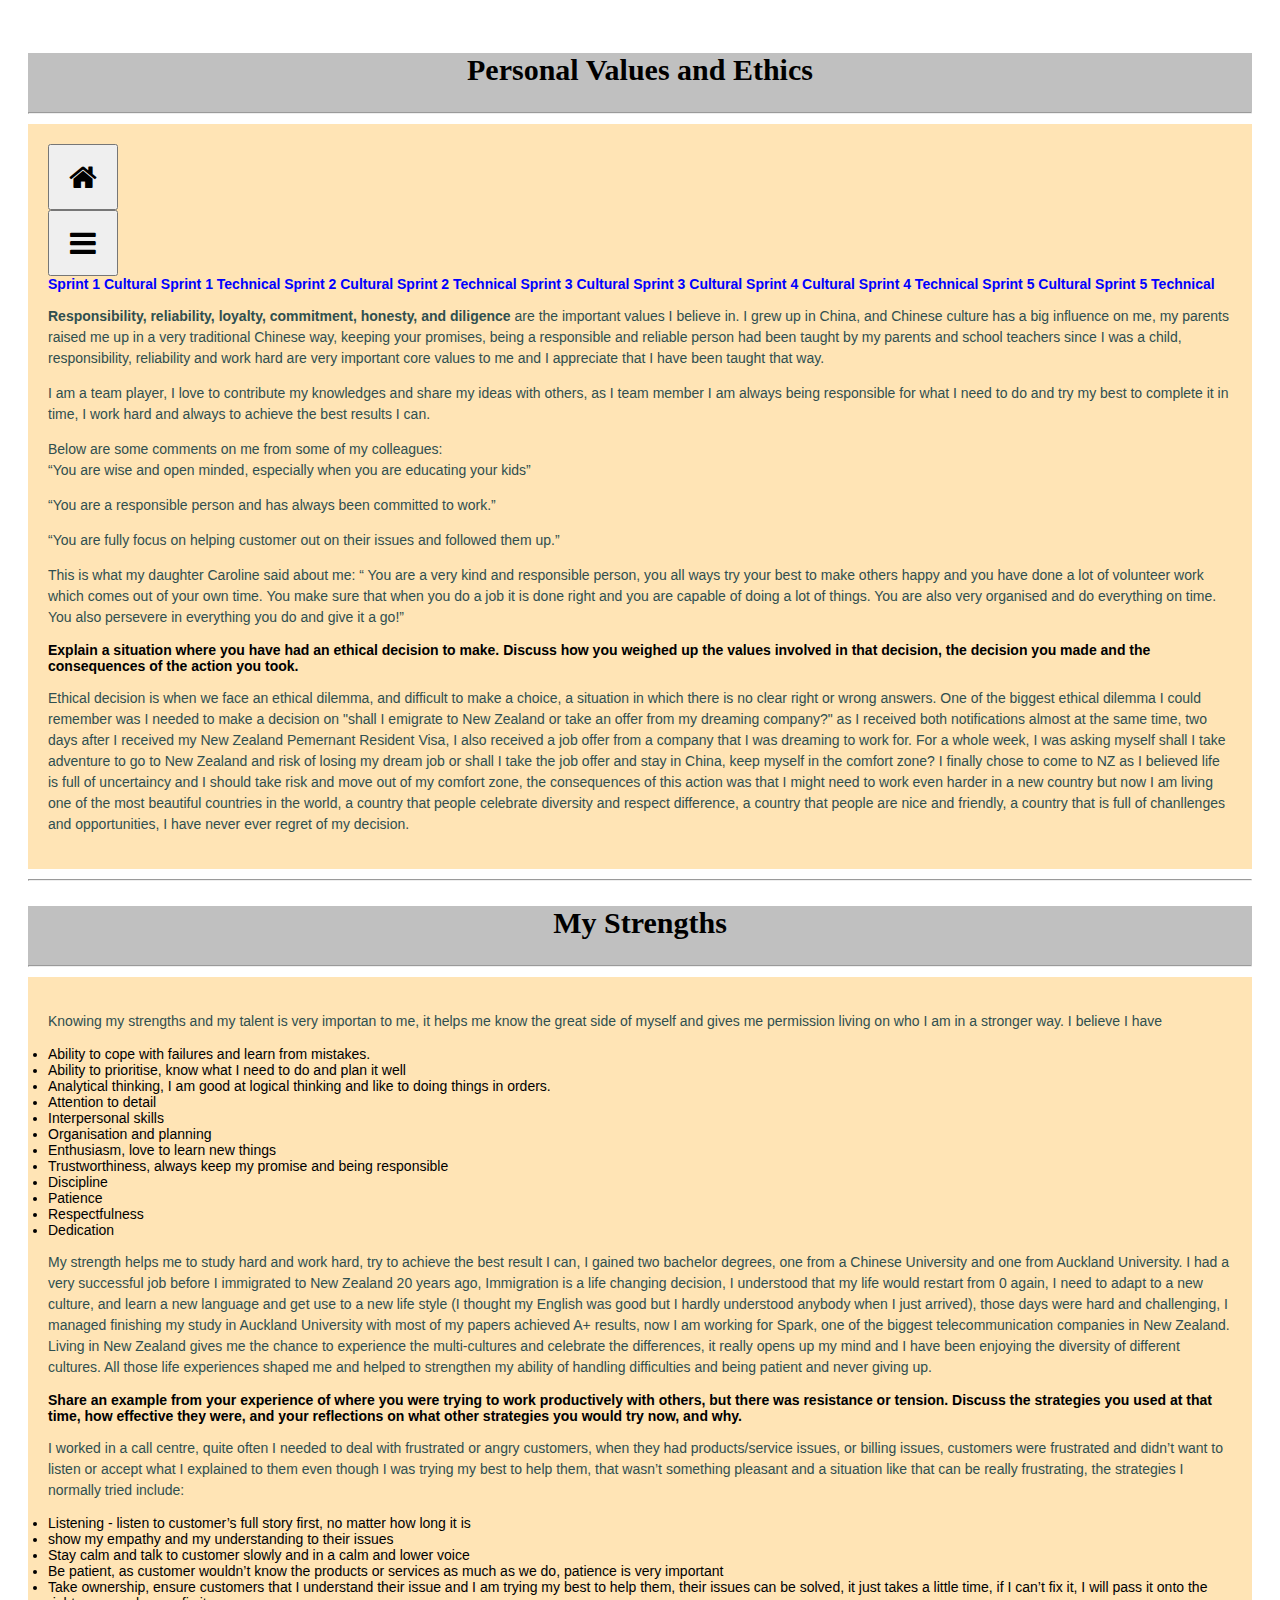
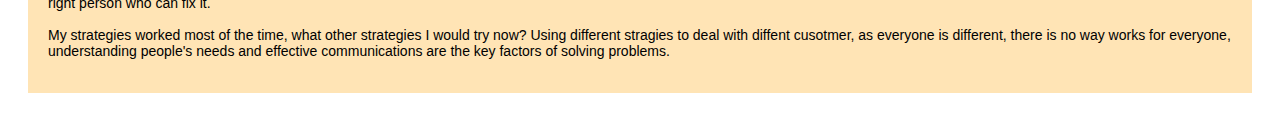
==== commit 7ed28bf8: "update spint1-cultural.html" ====
--- a/blog/sprint1-cultural.html
+++ b/blog/sprint1-cultural.html
@@ -4,6 +4,7 @@
         <meta charset="UTF-8">
         <meta name="viewport" content="width=device-width, initial-scale=1.0">
         <meta http-equiv="X-UA-Compatible" content="ie=edge">
+        <link rel="stylesheet" href="https://cdnjs.cloudflare.com/ajax/libs/font-awesome/4.7.0/css/font-awesome.min.css">
         <link href="../styles/main.css" rel="stylesheet" type="text/css" />
         <title>Identity, Values and Strengths Exploration</title>
     </head>
@@ -13,6 +14,33 @@
             <hr class="hr">
         </div>
         <div class="font4Tech">
+            <a href="https://jennyfang135.github.io"> <button class="btn"><i class="fa fa-home"></i></button></a>
+        
+        <div class="dropdown">
+            <button class="btn"><i class="fa fa-bars"></i></button> 
+             <div class="dropdown-content">
+
+                <a href="https://jennyfang135.github.io/blog/sprint1-cultural.html"> Sprint 1 Cultural</a>
+
+                 <a href="https://jennyfang135.github.io/blog/sprint1-technical.html"> Sprint 1 Technical</a>
+
+                <a href="https://jennyfang135.github.io/blog/sprint2-cultural.html"> Sprint 2 Cultural</a>
+
+                <a href="https://jennyfang135.github.io/blog/sprint2-technical.html"> Sprint 2 Technical</a>
+
+                <a href="https://jennyfang135.github.io/blog/sprint3-cultural.html"> Sprint 3 Cultural</a>
+
+                <a href="https://jennyfang135.github.io/blog/sprint3-technical.html"> Sprint 3 Cultural</a> 
+
+                <a href="https://jennyfang135.github.io/blog/sprint4-cultural.html"> Sprint 4 Cultural</a>
+
+                <a href="https://jennyfang135.github.io/blog/sprint4-technical.html"> Sprint 4 Technical</a>    
+
+                <a href="https://jennyfang135.github.io/blog/sprint5-cultural.html"> Sprint 5 Cultural</a>
+
+                <a href="https://jennyfang135.github.io/blog/sprint5-technical.html"> Sprint 5 Technical</a>    
+            </div>  
+        </div>
             <p>
                 <strong>Responsibility, reliability, loyalty, commitment, honesty, and diligence</strong> are the important values I believe in. 
                 I grew up in China, and Chinese culture has a big influence on me, my parents raised me up in a very traditional Chinese way, 
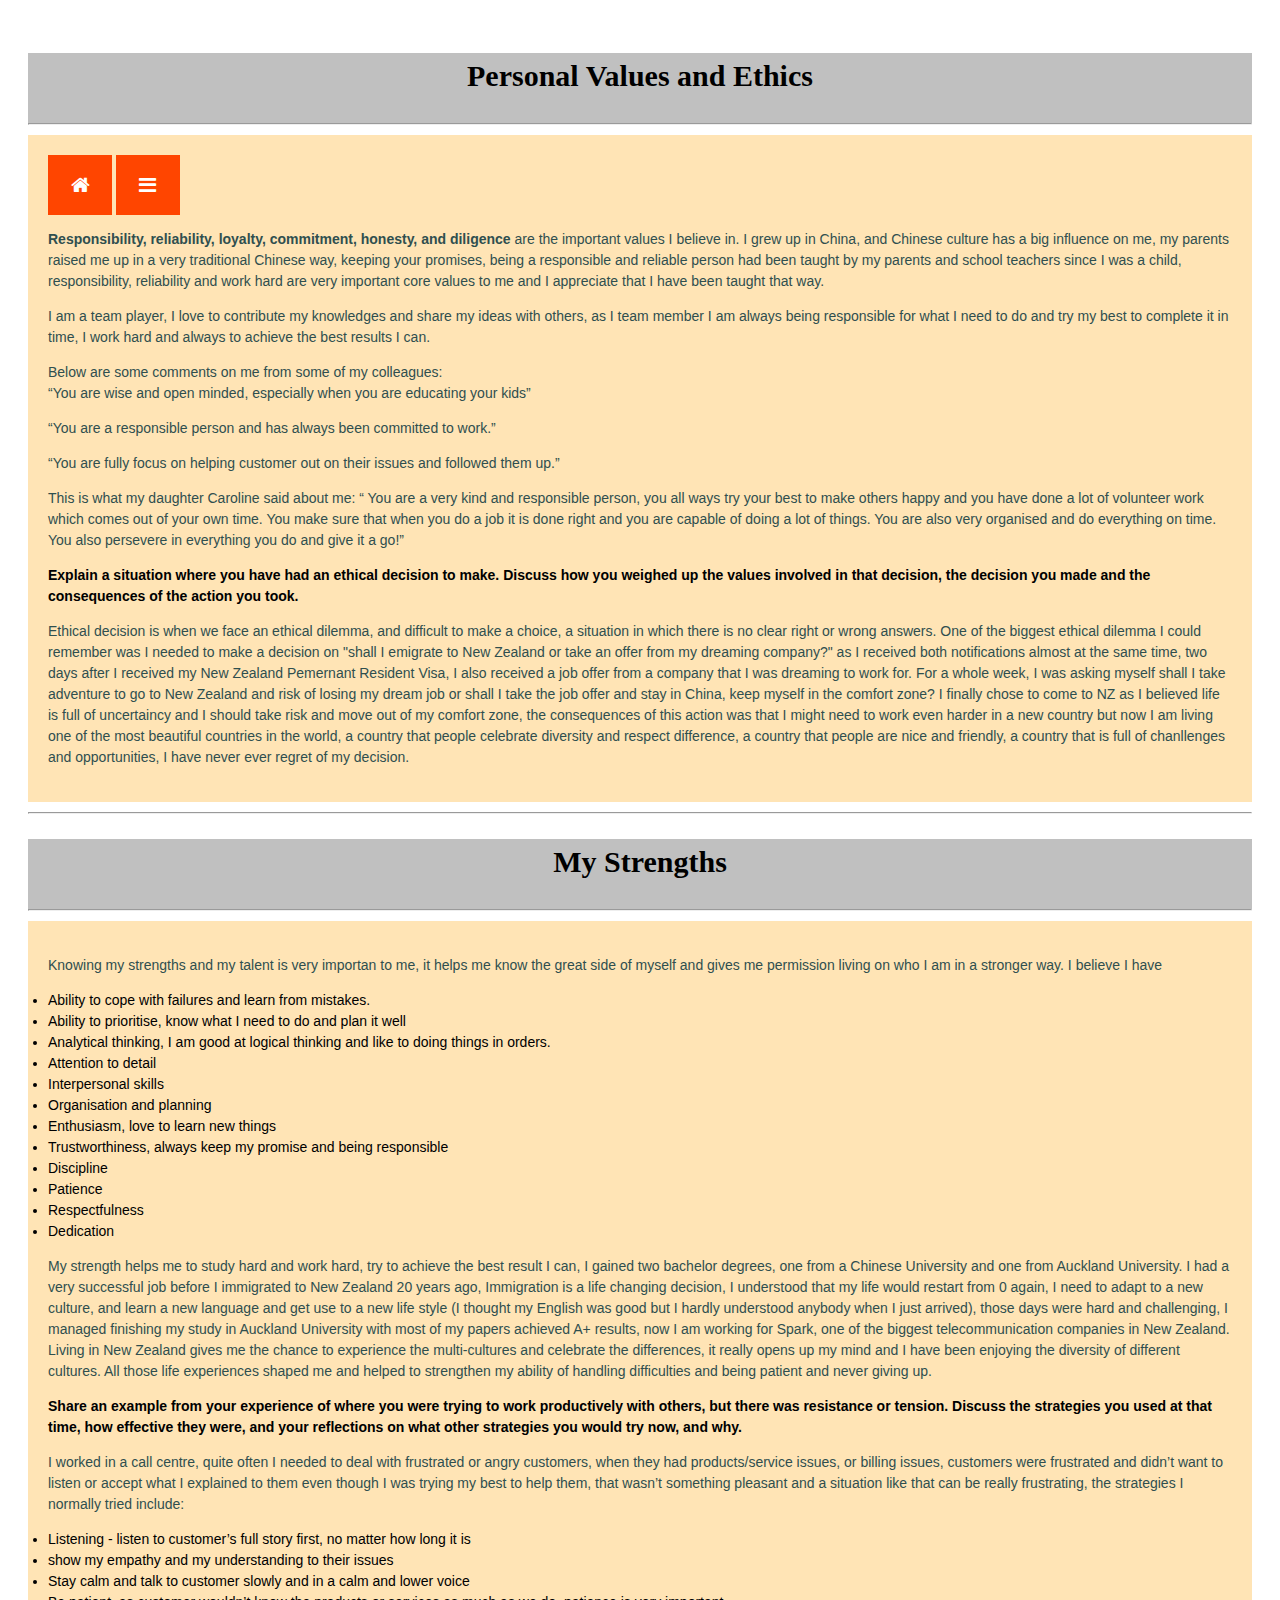
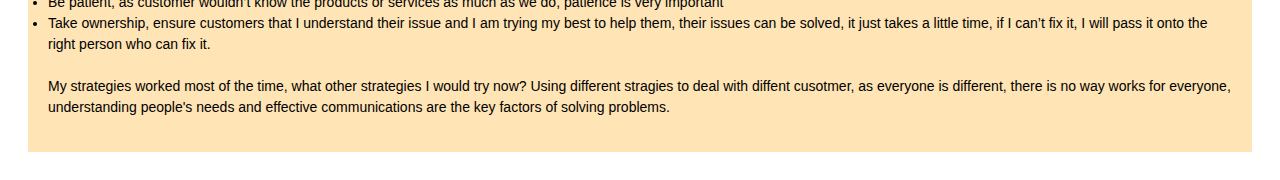
==== commit f2fd3c19: "update sprint 1 &2 files" ====
--- a/blog/sprint1-cultural.html
+++ b/blog/sprint1-cultural.html
@@ -30,7 +30,7 @@
 
                 <a href="https://jennyfang135.github.io/blog/sprint3-cultural.html"> Sprint 3 Cultural</a>
 
-                <a href="https://jennyfang135.github.io/blog/sprint3-technical.html"> Sprint 3 Cultural</a> 
+                <a href="https://jennyfang135.github.io/blog/sprint3-technical.html"> Sprint 3 Technical</a> 
 
                 <a href="https://jennyfang135.github.io/blog/sprint4-cultural.html"> Sprint 4 Cultural</a>
 
--- a/styles/main.css
+++ b/styles/main.css
@@ -8,6 +8,7 @@
 	padding: 20px;
 	font-size: 20px;
 	text-align: center;
+	line-height: 1.5;
 
 }
 p {
@@ -18,6 +19,17 @@
 .h1 {
 	font-size: 30px;
 	font-weight: bold;
+}
+
+h3 {
+	font-size: 20px;
+	font-weight: bold;
+	color: red;
+}
+
+h4 {
+	font-size: 15px;
+	font-weight: bold;	
 }
 .codefontcolor{
 	color: red;
@@ -48,7 +60,7 @@
 	font-color: #191970;
 	text-align: center;
 	background: transparent;
-	background-image: url("juice.jpg");
+	background-image: url("../images/juice.jpg");
     height: 50%; 
     background-position: center;
     background-repeat: no-repeat;
@@ -75,18 +87,28 @@
     border-width: 0.5px;
 
 } 
-
+.textCenter{
+	text-align: center;
+	
+}
+
+.imgCenter{
+	display: block;
+	margin-left: auto;
+	margin-right: auto;
+	width: 60%;
+}
 /* Create two columns that float next to eachother */
 .leftcolumn {
     float: left;
-    width: 30%;
-    margin-top: 6px;
+    width: 12%;
+    margin-top: 20px;
     padding: 20px;
 }
 
 .rightcolumn {
-    float: right;
-    width: 70%;
+    float: left;
+    width: 88%;
     margin-top: 6px;
     padding: 20px;
 }
@@ -118,15 +140,20 @@
 	background-size: cover;
 }
 
+.fontGreen{
+    color: green;
+}
 /** take off the bullet point  */
 ul{
 	list-style-type: none;
 	margin: 0;
 	padding: 0;
-	line-height: 1.5;
-}
+	line-height: 2;
+}
+
+
 ol{
-	line-height: 1.5;
+	line-height: 2;
 }
 /** define the font shadow effet */
 .topRight {
@@ -144,6 +171,7 @@
 }
 
 .alignRight {
+	float: right;
 	text-align: right;
 }
 #footer {
@@ -161,7 +189,7 @@
 }
 .fa {
 	padding:10px;
-	font-size: 30px;
+	font-size: 20px;
   	width: 50px;
   	text-align: center;
   	text-decoration: none;
@@ -176,6 +204,47 @@
 	background: #3B5998;
 	color: white;
 
+}
+
+/* Style buttons */
+.btn {
+    background-color: #FF4500; /* Blue background */
+    border: none; /* Remove borders */
+    color: white; /* White text */
+    padding: 5px 5px; /* Some padding */
+    font-size: 14px; /* Set a font size */
+    cursor: pointer; /* Mouse pointer on hover */
+}
+
+/* Darker background on mouse-over */
+.btn:hover {
+    background-color: RoyalBlue;
+}
+
+.dropdown{
+	postition: relative;
+	display: inline-block;
+}
+.dropdown-content {
+    display: none;
+    position: absolute;
+    background-color: #ff8c00;
+    min-width: 160px;
+    box-shadow: 0px 8px 16px 0px rgba(0,0,0,0.2);
+    z-index: 1;
+}
+
+.dropdown-content a {
+	color: black;
+	padding: 12px 16px;
+	text-decoration: none;
+	display: block;
+}
+
+
+
+.dropdown:hover .dropdown-content {display: block;}
+.dropdown-content a:hover{background-color: #ffdab9;}
 }
 /* Clear floats after the columns */
 .row:after {
